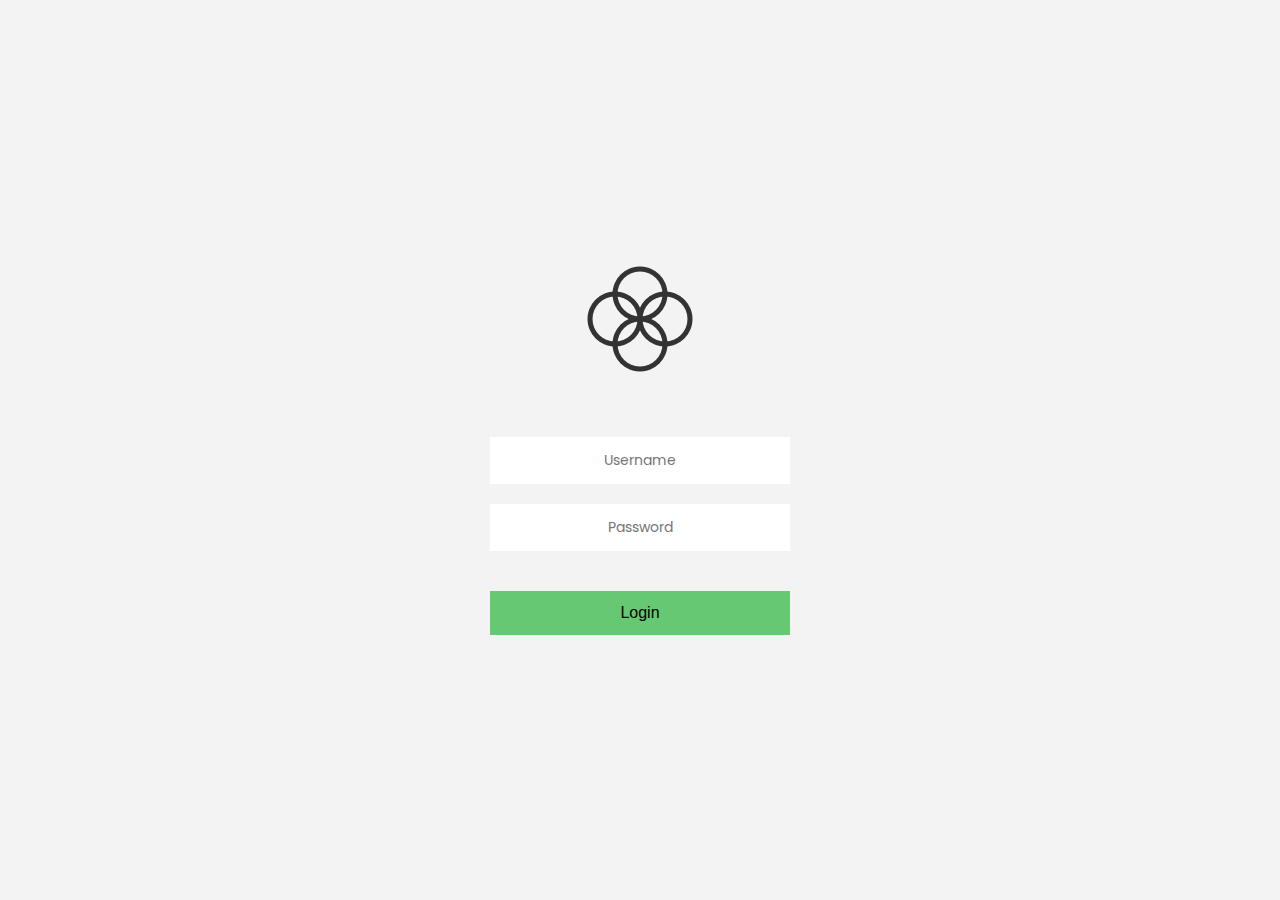
==== index.html @ cefa0b22 "first commit" ====
<!DOCTYPE html>
<html lang="en">
  <head>
    <meta charset="UTF-8" />
    <meta http-equiv="X-UA-Compatible" content="IE=edge" />
    <meta name="viewport" content="width=device-width, initial-scale=1.0" />
    <title>Bankist</title>
    <link rel="stylesheet" href="./style.css" />
    <link rel="preconnect" href="https://fonts.googleapis.com" />
    <link rel="preconnect" href="https://fonts.gstatic.com" crossorigin />
    <link
      href="https://fonts.googleapis.com/css2?family=Poppins:wght@400;600&display=swap"
      rel="stylesheet"
    />
  </head>
  <body>
    <div class="main-conatiner">
      <div class="login-card">
        <img src="./logo.png" class="logo-img" />
        <form class="">
          <input
            type="text"
            class="field-input"
            placeholder="Username"
            required
          />
          <input
            type="password"
            class="field-input extra-margin"
            placeholder="Password"
            required
          />
          <button class="btn">Login</button>
        </form>
      </div>
    </div>
  </body>
</html>
---- style.css ----
* {
  margin: 0;
  padding: 0;
  box-sizing: border-box;
}

html {
  font-size: 62.5%;
}

body {
  font-family: "Poppins", sans-serif;

  width: 100vw;
  height: 100vh;
  display: flex;
  align-items: center;
  justify-content: center;
  color: #444;
  background-color: #f3f3f3;
}

.logo-img {
  margin-bottom: 6rem;
}

.login-card {
  width: 30rem;
  text-align: center;
}
.field-input {
  width: 100%;
  border: none;
  padding: 1.3rem 5rem;
  font-size: 1.4rem;
  font-family: inherit;
  text-align: center;
  margin-bottom: 2rem;
}

form input:nth-child(2) {
  margin-bottom: 4rem;
}

.btn {
  width: 100%;
  border: none;
  font-size: 1.6rem;
  padding: 1.3rem;
  background-color: #66c873;
  transition: 0.5s all ease-in;
}

.btn:hover {
  background-color: #52a05c;
  cursor: pointer;
}
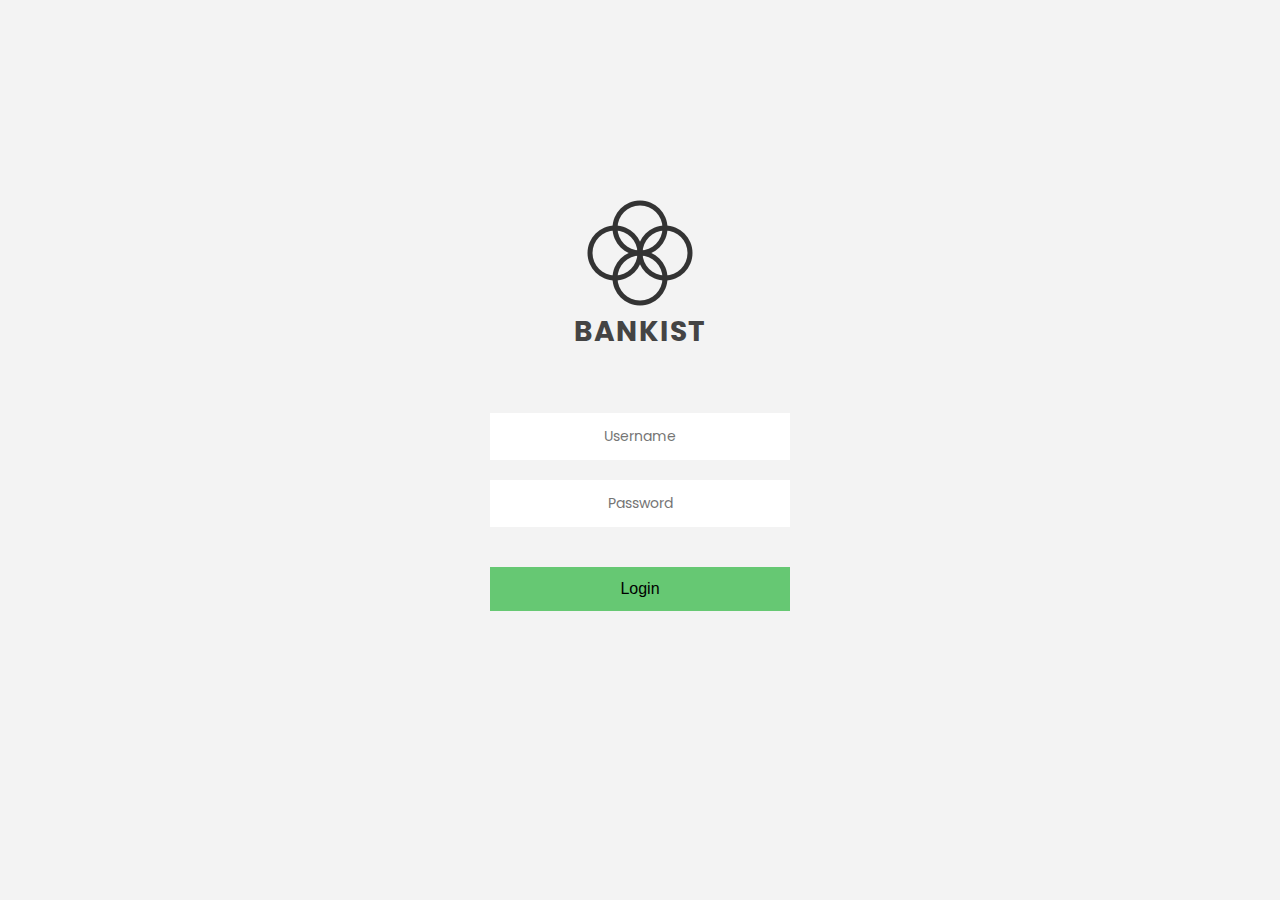
==== commit 0720a814: "Main-Page Layout" ====
--- a/index.html
+++ b/index.html
@@ -17,7 +17,8 @@
     <div class="main-conatiner">
       <div class="login-card">
         <img src="./logo.png" class="logo-img" />
-        <form class="">
+        <h1 class="heading">Bankist</h1>
+        <form class="#">
           <input
             type="text"
             class="field-input"
--- a/style.css
+++ b/style.css
@@ -10,22 +10,22 @@
 
 body {
   font-family: "Poppins", sans-serif;
-
-  width: 100vw;
-  height: 100vh;
-  display: flex;
   align-items: center;
   justify-content: center;
   color: #444;
   background-color: #f3f3f3;
 }
 
-.logo-img {
+.heading {
+  font-size: 2.8rem;
+  text-transform: uppercase;
+  letter-spacing: 1px;
   margin-bottom: 6rem;
 }
 
 .login-card {
   width: 30rem;
+  margin: 20rem auto;
   text-align: center;
 }
 .field-input {
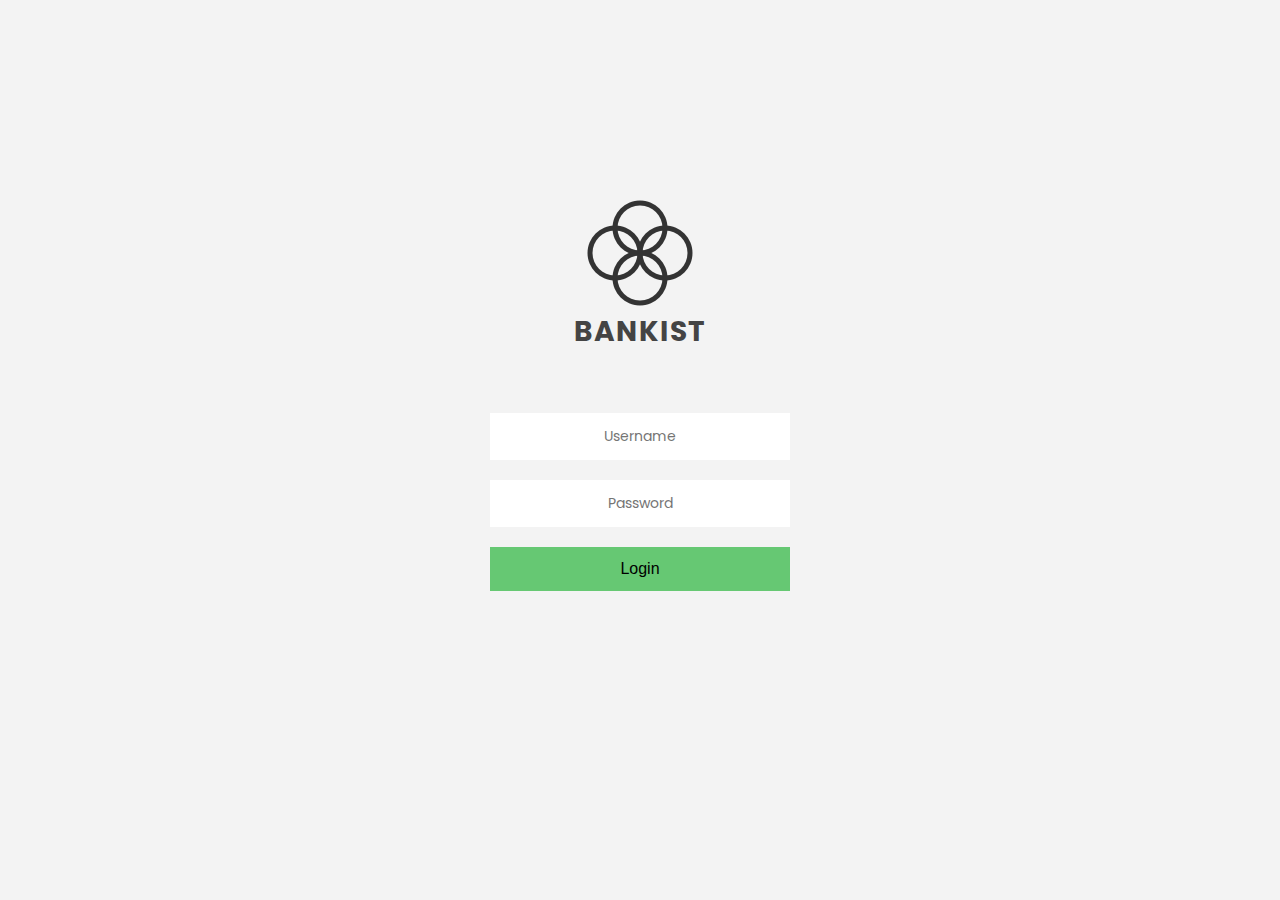
==== commit 8a83c79e: "First-Mapping" ====
--- a/index.html
+++ b/index.html
@@ -6,6 +6,8 @@
     <meta name="viewport" content="width=device-width, initial-scale=1.0" />
     <title>Bankist</title>
     <link rel="stylesheet" href="./style.css" />
+    <link rel="stylesheet" href="./general.css" />
+
     <link rel="preconnect" href="https://fonts.googleapis.com" />
     <link rel="preconnect" href="https://fonts.gstatic.com" crossorigin />
     <link
@@ -18,22 +20,21 @@
       <div class="login-card">
         <img src="./logo.png" class="logo-img" />
         <h1 class="heading">Bankist</h1>
-        <form class="#">
-          <input
-            type="text"
-            class="field-input"
-            placeholder="Username"
-            required
-          />
-          <input
-            type="password"
-            class="field-input extra-margin"
-            placeholder="Password"
-            required
-          />
-          <button class="btn">Login</button>
-        </form>
+        <input
+          type="text"
+          class="field-input"
+          placeholder="Username"
+          required
+        />
+        <input
+          type="password"
+          class="field-input extra-margin"
+          placeholder="Password"
+          required
+        />
+        <button class="btn">Login</button>
       </div>
     </div>
+    <script src="./index.js" />
   </body>
 </html>
--- a/style.css
+++ b/style.css
@@ -1,13 +1,3 @@
-* {
-  margin: 0;
-  padding: 0;
-  box-sizing: border-box;
-}
-
-html {
-  font-size: 62.5%;
-}
-
 body {
   font-family: "Poppins", sans-serif;
   align-items: center;
--- a/general.css
+++ b/general.css
@@ -0,0 +1,25 @@
+* {
+  margin: 0;
+  padding: 0;
+  box-sizing: border-box;
+}
+
+html {
+  font-size: 62.5%;
+}
+
+.flex-center {
+  display: flex;
+  align-items: center;
+  justify-content: center;
+}
+
+.flex-space {
+  display: flex;
+  align-items: center;
+  justify-content: space-between;
+}
+
+.gap1 {
+  gap: 1rem;
+}
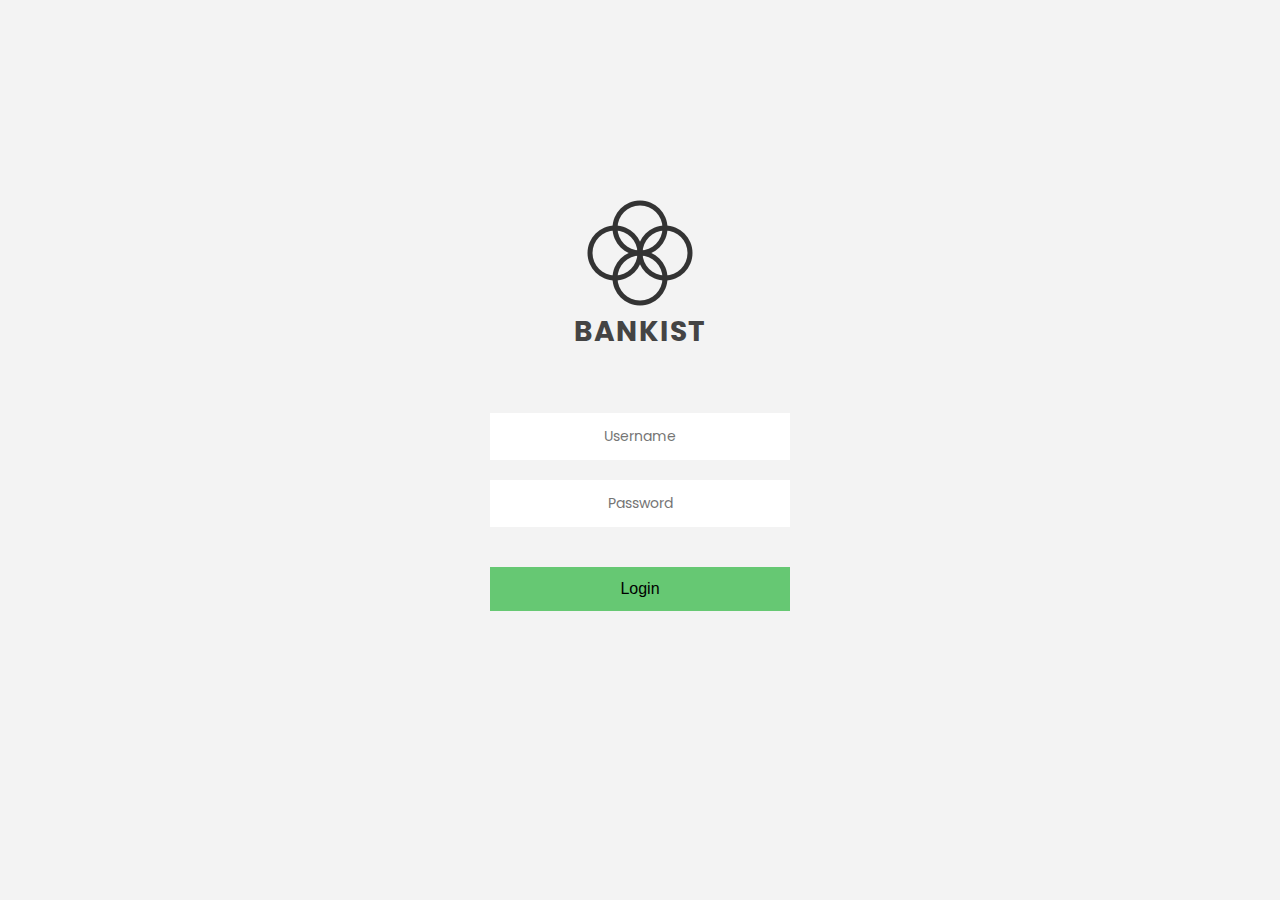
==== commit df535b3a: "Login and Initial Data" ====
--- a/index.html
+++ b/index.html
@@ -20,19 +20,22 @@
       <div class="login-card">
         <img src="./logo.png" class="logo-img" />
         <h1 class="heading">Bankist</h1>
-        <input
-          type="text"
-          class="field-input"
-          placeholder="Username"
-          required
-        />
-        <input
-          type="password"
-          class="field-input extra-margin"
-          placeholder="Password"
-          required
-        />
-        <button class="btn">Login</button>
+        <form class="login-form">
+          <input
+            type="text"
+            class="field-input username"
+            placeholder="Username"
+            required
+          />
+          <input
+            type="password"
+            class="field-input extra-margin password"
+            placeholder="Password"
+            required
+          />
+          <button class="btn">Login</button>
+        </form>
+        <p class="error"></p>
       </div>
     </div>
     <script src="./index.js" />
--- a/style.css
+++ b/style.css
@@ -45,3 +45,12 @@
   background-color: #52a05c;
   cursor: pointer;
 }
+
+.login-form {
+  margin-bottom: 2rem;
+}
+
+.error {
+  font-size: 1.6rem;
+  color: #e52a5a;
+}
